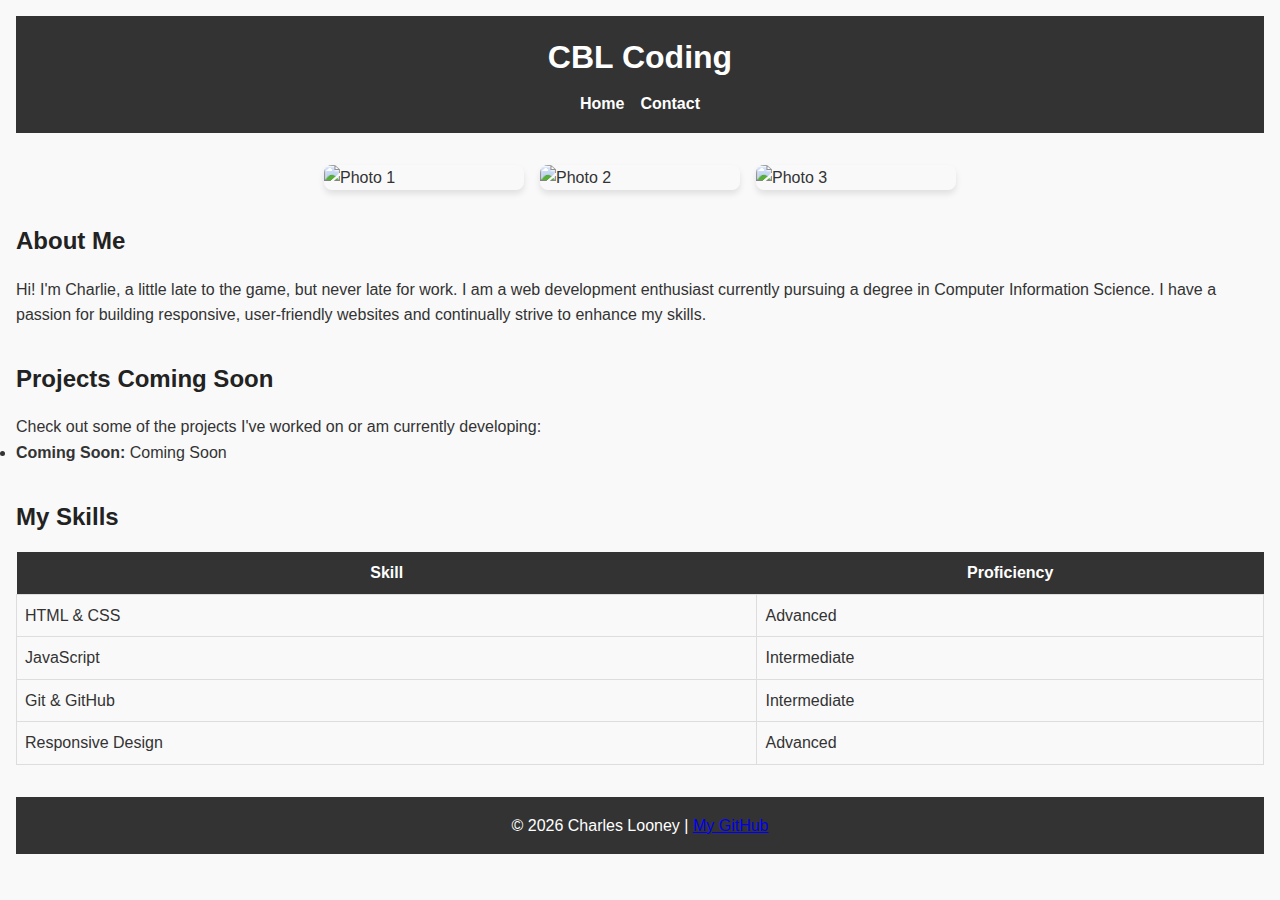
==== index.html @ be95363c "Templates and first draft" ====
<!DOCTYPE html>
<html lang="en">

<head>
    <meta charset="UTF-8">
    <meta name="viewport" content="width=device-width, initial-scale=1.0">
    <title>About Me</title>
    <link rel="stylesheet" href="styles.css">
</head>

<body>
    <header>
        <h1>CBL Coding</h1>
        <nav>
            <ul>
                <li><a href="index.html">Home</a></li>
                <li><a href="contact.html">Contact</a></li>
            </ul>
        </nav>
    </header>

    <main>
        <section class="photo-gallery">
            <div class="photo-container">
                <img src="image1.jpg" alt="Photo 1">
                <img src="image2.jpg" alt="Photo 2">
                <img src="image3.jpg" alt="Photo 3">
            </div>
        </section>        
        <section>
            <h2>About Me</h2>
            <p>
                Hi! I'm Charlie, a little late to the game, but never late for work. 
                I am a web development enthusiast currently pursuing a degree in Computer Information Science. 
                I have a passion for building responsive, user-friendly websites and continually strive to enhance my skills.
            </p>
        </section>
        <section>
            <h2>Projects Coming Soon</h2>
            <p>Check out some of the projects I've worked on or am currently developing:</p>
            <ul>
                <li><strong>Coming Soon:</strong> Coming Soon</li>
            </ul>
        </section>
        <section>
            <h2>My Skills</h2>
            <table>
                <thead>
                    <tr>
                        <th>Skill</th>
                        <th>Proficiency</th>
                    </tr>
                </thead>
                <tbody>
                    <tr>
                        <td>HTML & CSS</td>
                        <td>Advanced</td>
                    </tr>
                    <tr>
                        <td>JavaScript</td>
                        <td>Intermediate</td>
                    </tr>
                    <tr>
                        <td>Git & GitHub</td>
                        <td>Intermediate</td>
                    </tr>
                    <tr>
                        <td>Responsive Design</td>
                        <td>Advanced</td>
                    </tr>
                </tbody>
            </table>
        </section>
    </main>

    <footer>
        <p>&copy; <span id="year"></span> Charles Looney | <a href="https://github.com/yourUsername/yourUsername.github.io" target="_blank">My GitHub</a></p>
    </footer>

    <script>
        document.getElementById('year').textContent = new Date().getFullYear();
    </script>
</body>

</html>
---- styles.css ----
* {
    margin: 0;
    padding: 0;
    box-sizing: border-box;
}

body {
    font-family: Arial, sans-serif;
    line-height: 1.6;
    color: #333;
    background-color: #f9f9f9;
    padding: 1rem;
}

header {
    background-color: #333;
    color: white;
    padding: 1rem;
    text-align: center;
}

nav ul {
    list-style: none;
    display: flex;
    justify-content: center;
    gap: 1rem;
    padding: 0;
    margin-top: 0.5rem;
}

nav a {
    text-decoration: none;
    color: white;
    font-weight: bold;
}

main {
    margin: 2rem 0;
}

.photo-gallery {
    margin-bottom: 2rem;
}

.photo-container {
    display: flex;
    justify-content: center;
    gap: 1rem;
    flex-wrap: wrap;
}

.photo-container img {
    width: 200px;
    height: auto;
    border-radius: 8px;
    box-shadow: 0 4px 6px rgba(0, 0, 0, 0.1);
}


section {
    margin-bottom: 2rem;
}

h2 {
    margin-bottom: 1rem;
    color: #222;
}

table {
    width: 100%;
    border-collapse: collapse;
    margin: 1rem 0;
}

thead th {
    background-color: #333;
    color: white;
    padding: 0.5rem;
}

tbody td {
    border: 1px solid #ddd;
    padding: 0.5rem;
    text-align: left;
}

form {
    display: flex;
    flex-direction: column;
    gap: 1rem;
    max-width: 500px;
    margin: 0 auto;
}

label {
    font-weight: bold;
}

input, textarea, button {
    padding: 0.5rem;
    border: 1px solid #ddd;
    border-radius: 4px;
}

button {
    background-color: #333;
    color: white;
    border: none;
    cursor: pointer;
}

button:hover {
    background-color: #555;
}

footer {
    background-color: #333;
    color: white;
    text-align: center;
    padding: 1rem 0;
    margin-top: 2rem;
}
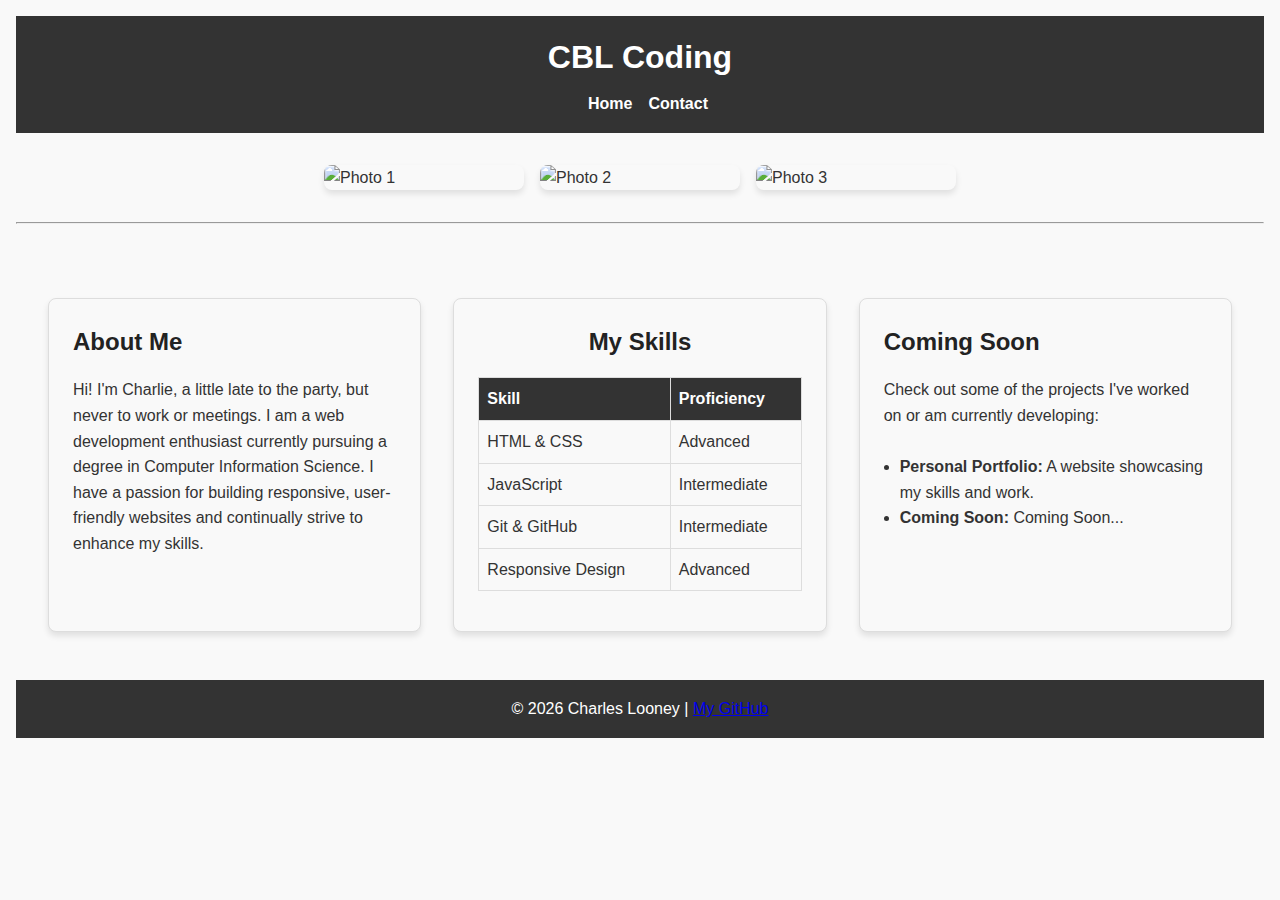
==== commit 31beffec: "Adjusted first draft and made containers" ====
--- a/index.html
+++ b/index.html
@@ -18,7 +18,6 @@
             </ul>
         </nav>
     </header>
-
     <main>
         <section class="photo-gallery">
             <div class="photo-container">
@@ -26,60 +25,65 @@
                 <img src="image2.jpg" alt="Photo 2">
                 <img src="image3.jpg" alt="Photo 3">
             </div>
-        </section>        
-        <section>
-            <h2>About Me</h2>
-            <p>
-                Hi! I'm Charlie, a little late to the game, but never late for work. 
-                I am a web development enthusiast currently pursuing a degree in Computer Information Science. 
-                I have a passion for building responsive, user-friendly websites and continually strive to enhance my skills.
-            </p>
         </section>
-        <section>
-            <h2>Projects Coming Soon</h2>
-            <p>Check out some of the projects I've worked on or am currently developing:</p>
-            <ul>
-                <li><strong>Coming Soon:</strong> Coming Soon</li>
-            </ul>
-        </section>
-        <section>
-            <h2>My Skills</h2>
-            <table>
-                <thead>
-                    <tr>
-                        <th>Skill</th>
-                        <th>Proficiency</th>
-                    </tr>
-                </thead>
-                <tbody>
-                    <tr>
-                        <td>HTML & CSS</td>
-                        <td>Advanced</td>
-                    </tr>
-                    <tr>
-                        <td>JavaScript</td>
-                        <td>Intermediate</td>
-                    </tr>
-                    <tr>
-                        <td>Git & GitHub</td>
-                        <td>Intermediate</td>
-                    </tr>
-                    <tr>
-                        <td>Responsive Design</td>
-                        <td>Advanced</td>
-                    </tr>
-                </tbody>
-            </table>
-        </section>
-    </main>
-
+        <hr>
+        <br>      
+        <main>
+            <section class="grid-container">
+                <div class="grid-item about">
+                    <h2>About Me</h2>
+                    <p>
+                        Hi! I'm Charlie, a little late to the party, but never to work or meetings.
+                        I am a web development enthusiast currently pursuing a degree in Computer Information Science. 
+                        I have a passion for building responsive, user-friendly websites and continually strive to enhance my skills.
+                    </p>
+                </div>
+                <div class="grid-item skills">
+                    <h2>My Skills</h2>
+                    <table>
+                        <thead>
+                            <tr>
+                                <th>Skill</th>
+                                <th>Proficiency</th>
+                            </tr>
+                        </thead>
+                        <tbody>
+                            <tr>
+                                <td>HTML & CSS</td>
+                                <td>Advanced</td>
+                            </tr>
+                            <tr>
+                                <td>JavaScript</td>
+                                <td>Intermediate</td>
+                            </tr>
+                            <tr>
+                                <td>Git & GitHub</td>
+                                <td>Intermediate</td>
+                            </tr>
+                            <tr>
+                                <td>Responsive Design</td>
+                                <td>Advanced</td>
+                            </tr>
+                        </tbody>
+                    </table>
+                </div>
+                <div class="grid-item projects">
+                    <h2>Coming Soon</h2>
+                    <p>Check out some of the projects I've worked on or am currently developing:</p>
+                    <br>
+                    <ul>
+                        <li><strong>Personal Portfolio:</strong> A website showcasing my skills and work.</li>
+                        <li><strong>Coming Soon:</strong> Coming Soon...</li>
+                    </ul>
+                </div>
+            </section>
+        </main>        
     <footer>
-        <p>&copy; <span id="year"></span> Charles Looney | <a href="https://github.com/yourUsername/yourUsername.github.io" target="_blank">My GitHub</a></p>
+        <p>&copy; <span id="year"></span> Charles Looney | <a href="https://www.github.com/cblcoding"" target="_blank">My GitHub</a></p>
     </footer>
 
     <script>
         document.getElementById('year').textContent = new Date().getFullYear();
     </script>
 </body>
-
-</html>
+</html>--- a/styles.css
+++ b/styles.css
@@ -54,6 +54,56 @@
     height: auto;
     border-radius: 8px;
     box-shadow: 0 4px 6px rgba(0, 0, 0, 0.1);
+}
+
+.grid-container {
+    display: grid;
+    grid-template-columns: repeat(auto-fit, minmax(300px, 1fr));
+    gap: 2rem;
+    margin: 2rem 1rem;
+    padding: 1rem;
+}
+
+.grid-item {
+    background-color: #f9f9f9;
+    border: 1px solid #ddd;
+    border-radius: 8px;
+    box-shadow: 0 4px 6px rgba(0, 0, 0, 0.1);
+    padding: 1.5rem;
+}
+
+.grid-item.about {
+    text-align: left;
+}
+
+.grid-item.skills {
+    text-align: center;
+}
+
+table {
+    width: 100%;
+    border-collapse: collapse;
+    margin-top: 1rem;
+}
+
+th, td {
+    border: 1px solid #ddd;
+    padding: 0.5rem;
+    text-align: left;
+}
+
+th {
+    background-color: #333;
+    color: white;
+}
+
+.grid-item.projects {
+    text-align: left;
+}
+
+ul {
+    list-style-type: disc;
+    margin-left: 1rem;
 }
 
 
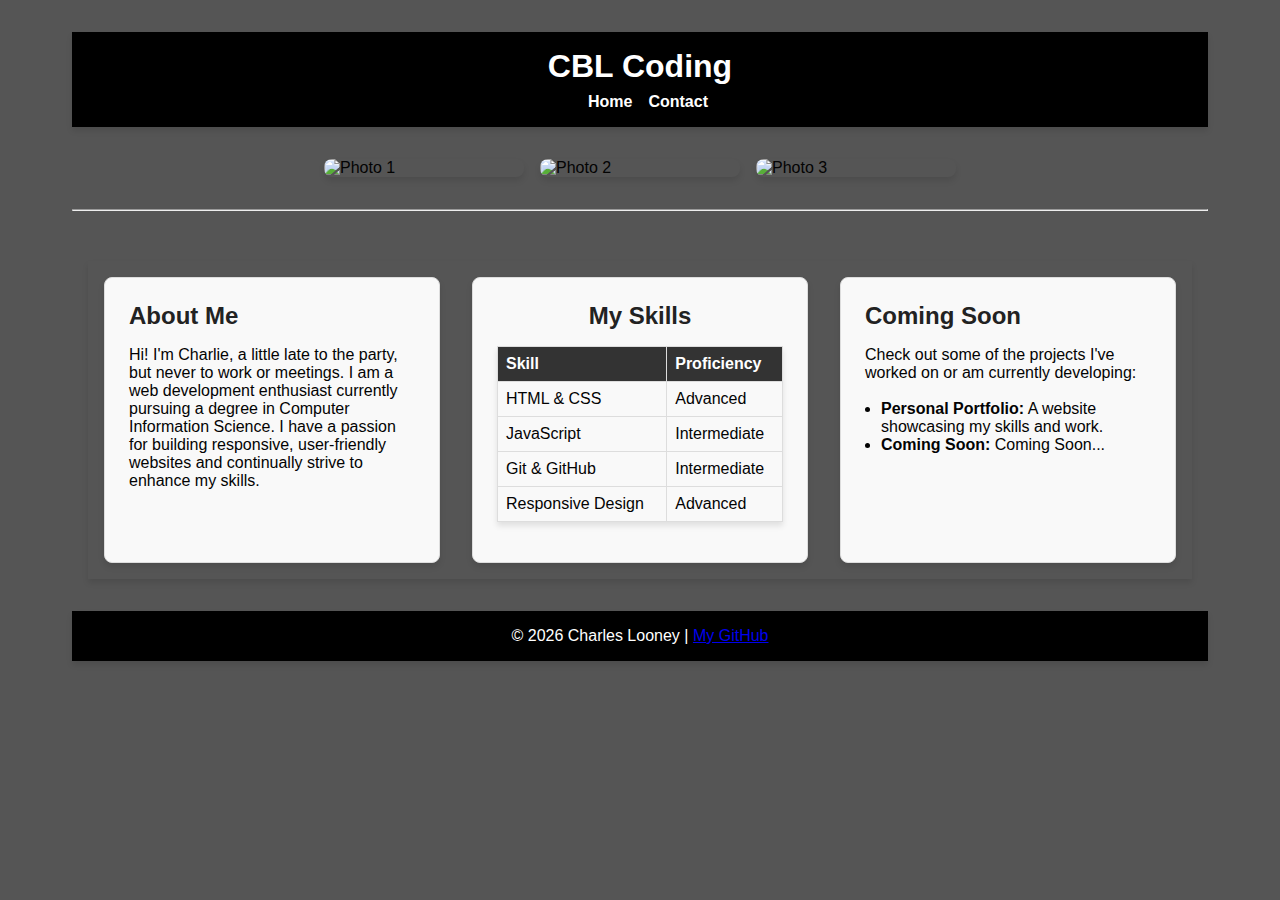
==== commit e0466932: "Second draft" ====
--- a/index.html
+++ b/index.html
@@ -6,9 +6,10 @@
     <meta name="viewport" content="width=device-width, initial-scale=1.0">
     <title>About Me</title>
     <link rel="stylesheet" href="styles.css">
+    <link rel="stylesheet" href="responsivestyles.css">
 </head>
 
-<body>
+<body class="wrapper">
     <header>
         <h1>CBL Coding</h1>
         <nav>
@@ -76,12 +77,11 @@
                         <li><strong>Coming Soon:</strong> Coming Soon...</li>
                     </ul>
                 </div>
-            </section>
+            </section>        
         </main>        
     <footer>
         <p>&copy; <span id="year"></span> Charles Looney | <a href="https://www.github.com/cblcoding"" target="_blank">My GitHub</a></p>
     </footer>
-
     <script>
         document.getElementById('year').textContent = new Date().getFullYear();
     </script>
--- a/styles.css
+++ b/styles.css
@@ -5,18 +5,23 @@
 }
 
 body {
+    max-width: 1200px;
+    margin: 0 auto;
+    background-color: rgba(255, 255, 255, 0.8);
+    padding: 2rem;
+    border-radius: 8px;
     font-family: Arial, sans-serif;
-    line-height: 1.6;
-    color: #333;
-    background-color: #f9f9f9;
-    padding: 1rem;
+    color: rgb(3, 3, 3);
+    background-color: #555;
+    background-size: cover;
 }
 
 header {
-    background-color: #333;
+    background-color: #000000;
     color: white;
     padding: 1rem;
     text-align: center;
+    box-shadow: 0 4px 6px rgba(0, 0, 0, 0.1);
 }
 
 nav ul {
@@ -62,6 +67,7 @@
     gap: 2rem;
     margin: 2rem 1rem;
     padding: 1rem;
+    box-shadow: 0 4px 6px rgba(0, 0, 0, 0.1);
 }
 
 .grid-item {
@@ -84,6 +90,8 @@
     width: 100%;
     border-collapse: collapse;
     margin-top: 1rem;
+    box-shadow: 0 4px 6px rgba(0, 0, 0, 0.1);
+
 }
 
 th, td {
@@ -163,10 +171,58 @@
     background-color: #555;
 }
 
+.form-container {
+    max-width: 600px;
+    margin: 2rem auto;
+    padding: 2rem;
+    background-color: #f9f9f9;
+    border: 1px solid #ddd;
+    border-radius: 8px;
+    box-shadow: 0 4px 6px rgba(0, 0, 0, 0.1);
+    text-align: left;
+}
+
+form {
+    display: flex;
+    flex-direction: column;
+    gap: 1rem;
+}
+
+label {
+    font-weight: bold;
+    margin-bottom: 0.5rem;
+}
+
+input, textarea, button {
+    padding: 0.8rem;
+    border: 1px solid #ddd;
+    border-radius: 4px;
+    font-size: 1rem;
+}
+
+input:focus, textarea:focus {
+    border-color: #333;
+    outline: none;
+    box-shadow: 0 0 3px rgba(51, 51, 51, 0.5);
+}
+
+button {
+    background-color: #000000;
+    color: white;
+    border: none;
+    cursor: pointer;
+    padding: 1rem;
+}
+
+button:hover {
+    background-color: #555;
+}
+
 footer {
-    background-color: #333;
+    background-color: #000000;
     color: white;
     text-align: center;
     padding: 1rem 0;
     margin-top: 2rem;
-}
+    box-shadow: 0 4px 6px rgba(0, 0, 0, 0.1);
+}
--- a/responsivestyles.css
+++ b/responsivestyles.css
@@ -0,0 +1,20 @@
+@media (max-width: 768px) {
+    .form-container {
+        padding: 1rem;
+    }
+
+    form {
+        gap: 0.8rem;
+    }
+    .wrapper {
+        padding: 1rem;
+    }
+    
+    header h1 {
+        font-size: 1.5rem;
+    }
+}
+
+audio {
+    display: none;
+}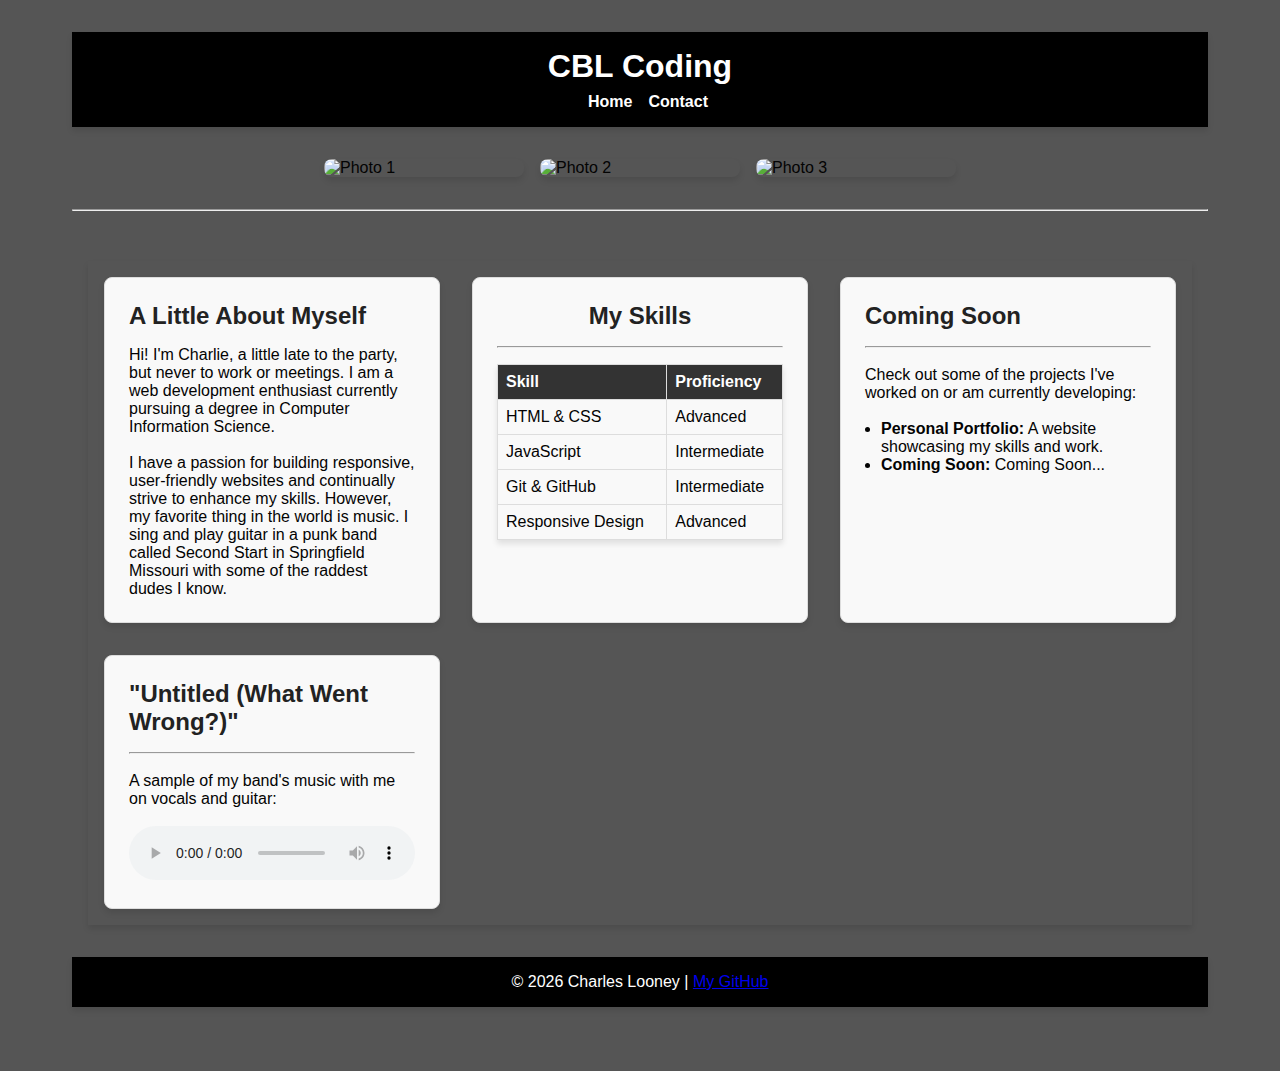
==== commit 7e74b2dd: "Added player for one of my bands songs." ====
--- a/index.html
+++ b/index.html
@@ -32,15 +32,21 @@
         <main>
             <section class="grid-container">
                 <div class="grid-item about">
-                    <h2>About Me</h2>
+                    <h2>A Little About Myself</h2>
                     <p>
                         Hi! I'm Charlie, a little late to the party, but never to work or meetings.
-                        I am a web development enthusiast currently pursuing a degree in Computer Information Science. 
-                        I have a passion for building responsive, user-friendly websites and continually strive to enhance my skills.
+                        I am a web development enthusiast currently pursuing a degree in Computer Information Science.
+                    </p>
+                    <br>
+                    <p>
+                        I have a passion for building responsive, user-friendly websites and continually strive to enhance my skills. 
+                        However, my favorite thing in the world is music.
+                        I sing and play guitar in a punk band called Second Start in Springfield Missouri with some of the raddest dudes I know.
                     </p>
                 </div>
                 <div class="grid-item skills">
                     <h2>My Skills</h2>
+                    <hr>
                     <table>
                         <thead>
                             <tr>
@@ -70,12 +76,25 @@
                 </div>
                 <div class="grid-item projects">
                     <h2>Coming Soon</h2>
+                    <hr>
+                    <br>
                     <p>Check out some of the projects I've worked on or am currently developing:</p>
                     <br>
                     <ul>
                         <li><strong>Personal Portfolio:</strong> A website showcasing my skills and work.</li>
                         <li><strong>Coming Soon:</strong> Coming Soon...</li>
                     </ul>
+                </div>
+                <div class="grid-item music">
+                    <h2>"Untitled (What Went Wrong?)"</h2>
+                    <hr>
+                    <br>
+                    <p>A sample of my band's music with me on vocals and guitar:</p>
+                    <br>
+                    <audio controls>
+                        <source src="Untitled_master.mp3" type="audio/mpeg">
+                        Your browser does not support the audio element.
+                    </audio>
                 </div>
             </section>        
         </main>        
--- a/styles.css
+++ b/styles.css
@@ -78,6 +78,12 @@
     padding: 1.5rem;
 }
 
+.grid-item.music audio {
+    width: 100%;
+    outline: none;
+    border-radius: 4px;
+}
+
 .grid-item.about {
     text-align: left;
 }
@@ -108,6 +114,7 @@
 .grid-item.projects {
     text-align: left;
 }
+
 
 ul {
     list-style-type: disc;
--- a/responsivestyles.css
+++ b/responsivestyles.css
@@ -13,8 +13,4 @@
     header h1 {
         font-size: 1.5rem;
     }
-}
-
-audio {
-    display: none;
 }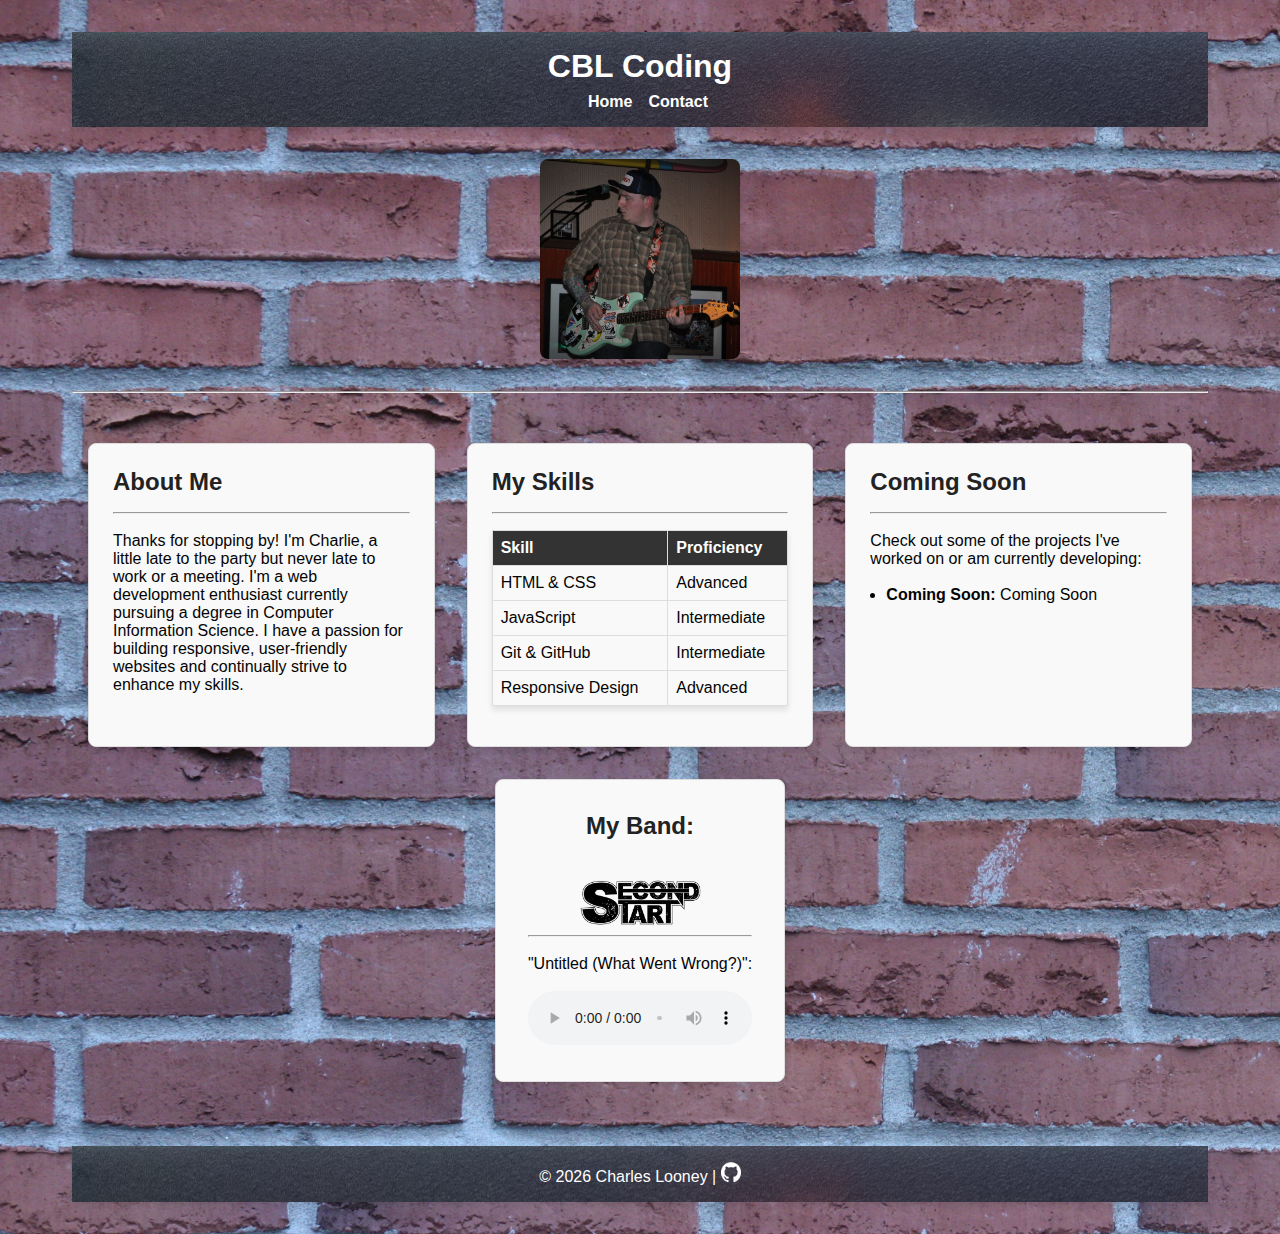
==== commit 1921cb0c: "made more changes and adjusted folders" ====
--- a/index.html
+++ b/index.html
@@ -19,87 +19,84 @@
             </ul>
         </nav>
     </header>
-    <main>
-        <section class="photo-gallery">
-            <div class="photo-container">
-                <img src="image1.jpg" alt="Photo 1">
-                <img src="image2.jpg" alt="Photo 2">
-                <img src="image3.jpg" alt="Photo 3">
-            </div>
-        </section>
+        <main>
+            <section class="photo-gallery">
+                <div class="photo-container">
+                    <img src="images/image1.jpg" alt="Photo 1">
+                </div>
+            </section>
         <hr>
         <br>      
-        <main>
-            <section class="grid-container">
-                <div class="grid-item about">
-                    <h2>A Little About Myself</h2>
-                    <p>
-                        Hi! I'm Charlie, a little late to the party, but never to work or meetings.
-                        I am a web development enthusiast currently pursuing a degree in Computer Information Science.
-                    </p>
+            <div class="main-grid">
+                <div class="sub-grid">
+                    <div class="grid-item about">
+                        <h2>About Me</h2>
+                        <hr>
+                        <br>
+                        <p>
+                            Thanks for stopping by! I'm Charlie, a little late to the party but never late to work or a meeting. 
+                            I'm a web development enthusiast currently pursuing a degree in Computer Information Science. 
+                            I have a passion for building responsive, user-friendly websites and continually strive to enhance my skills.
+                        </p>
+                    </div>
+                        <div class="grid-item skills">
+                        <h2>My Skills</h2>
+                        <hr>
+                        <table>
+                            <thead>
+                                <tr>
+                                    <th>Skill</th>
+                                    <th>Proficiency</th>
+                                </tr>
+                            </thead>
+                            <tbody>
+                                <tr>
+                                    <td>HTML & CSS</td>
+                                    <td>Advanced</td>
+                                </tr>
+                                <tr>
+                                    <td>JavaScript</td>
+                                    <td>Intermediate</td>
+                                </tr>
+                                <tr>
+                                    <td>Git & GitHub</td>
+                                    <td>Intermediate</td>
+                                </tr>
+                                <tr>
+                                    <td>Responsive Design</td>
+                                    <td>Advanced</td>
+                                </tr>
+                            </tbody>
+                        </table>
+                    </div>
+                        <div class="grid-item projects">
+                        <h2>Coming Soon</h2>
+                        <hr>
+                        <br>
+                        <p>Check out some of the projects I've worked on or am currently developing:</p>
+                        <br>
+                        <ul>
+                            <li><strong>Coming Soon:</strong> Coming Soon</li>
+                        </ul>
+                    </div>
+                </div>
+                    <div class="grid-item music">
+                    <h2>My Band:</h2>
                     <br>
-                    <p>
-                        I have a passion for building responsive, user-friendly websites and continually strive to enhance my skills. 
-                        However, my favorite thing in the world is music.
-                        I sing and play guitar in a punk band called Second Start in Springfield Missouri with some of the raddest dudes I know.
-                    </p>
-                </div>
-                <div class="grid-item skills">
-                    <h2>My Skills</h2>
-                    <hr>
-                    <table>
-                        <thead>
-                            <tr>
-                                <th>Skill</th>
-                                <th>Proficiency</th>
-                            </tr>
-                        </thead>
-                        <tbody>
-                            <tr>
-                                <td>HTML & CSS</td>
-                                <td>Advanced</td>
-                            </tr>
-                            <tr>
-                                <td>JavaScript</td>
-                                <td>Intermediate</td>
-                            </tr>
-                            <tr>
-                                <td>Git & GitHub</td>
-                                <td>Intermediate</td>
-                            </tr>
-                            <tr>
-                                <td>Responsive Design</td>
-                                <td>Advanced</td>
-                            </tr>
-                        </tbody>
-                    </table>
-                </div>
-                <div class="grid-item projects">
-                    <h2>Coming Soon</h2>
+                    <img src="images/trans-6.png" alt="band logo" width="130">
                     <hr>
                     <br>
-                    <p>Check out some of the projects I've worked on or am currently developing:</p>
-                    <br>
-                    <ul>
-                        <li><strong>Personal Portfolio:</strong> A website showcasing my skills and work.</li>
-                        <li><strong>Coming Soon:</strong> Coming Soon...</li>
-                    </ul>
-                </div>
-                <div class="grid-item music">
-                    <h2>"Untitled (What Went Wrong?)"</h2>
-                    <hr>
-                    <br>
-                    <p>A sample of my band's music with me on vocals and guitar:</p>
+                    <p>"Untitled (What Went Wrong?)":</p>
                     <br>
                     <audio controls>
-                        <source src="Untitled_master.mp3" type="audio/mpeg">
+                        <source src="songs/Untitled_master.mp3" type="audio/mpeg">
                         Your browser does not support the audio element.
                     </audio>
                 </div>
-            </section>        
+            </div>
         </main>        
     <footer>
-        <p>&copy; <span id="year"></span> Charles Looney | <a href="https://www.github.com/cblcoding"" target="_blank">My GitHub</a></p>
+        <p>&copy; <span id="year"></span> Charles Looney | <a href="https://www.github.com/cblcoding" target="_blank"><img src="images/github-mark/github-mark-white.png" alt="github logo" width="20"></a></p>
     </footer>
     <script>
         document.getElementById('year').textContent = new Date().getFullYear();
--- a/styles.css
+++ b/styles.css
@@ -7,17 +7,18 @@
 body {
     max-width: 1200px;
     margin: 0 auto;
-    background-color: rgba(255, 255, 255, 0.8);
     padding: 2rem;
     border-radius: 8px;
     font-family: Arial, sans-serif;
     color: rgb(3, 3, 3);
-    background-color: #555;
+    background-color: #000000;
+    background-image: url(images/Brick_in_Finland.jpg);
     background-size: cover;
 }
 
 header {
     background-color: #000000;
+    background-image: url(images/Graffiti_in_Bamberg-20220825-RM-171254.jpg);
     color: white;
     padding: 1rem;
     text-align: center;
@@ -61,13 +62,17 @@
     box-shadow: 0 4px 6px rgba(0, 0, 0, 0.1);
 }
 
-.grid-container {
+.main-grid {
+    display: grid;
+    grid-template-rows: auto auto;
+    gap: 2rem;
+    padding: 2rem 1rem;
+}
+
+.sub-grid {
     display: grid;
     grid-template-columns: repeat(auto-fit, minmax(300px, 1fr));
     gap: 2rem;
-    margin: 2rem 1rem;
-    padding: 1rem;
-    box-shadow: 0 4px 6px rgba(0, 0, 0, 0.1);
 }
 
 .grid-item {
@@ -78,19 +83,23 @@
     padding: 1.5rem;
 }
 
-.grid-item.music audio {
+.grid-item.music {
+    text-align: center;
+    background-color: #f9f9f9;
+    padding: 2rem;
+    max-width: 600px;
+    margin: 0 auto;
+    border: 1px solid #ddd;
+    border-radius: 8px;
+    box-shadow: 0 4px 6px rgba(0, 0, 0, 0.1);
+}
+
+audio {
     width: 100%;
     outline: none;
     border-radius: 4px;
 }
 
-.grid-item.about {
-    text-align: left;
-}
-
-.grid-item.skills {
-    text-align: center;
-}
 
 table {
     width: 100%;
@@ -172,6 +181,7 @@
     color: white;
     border: none;
     cursor: pointer;
+    padding: 1rem;
 }
 
 button:hover {
@@ -179,6 +189,8 @@
 }
 
 .form-container {
+    background: linear-gradient(rgba(255, 255, 255, 0.5), rgba(255, 255, 255, 0.5)), 
+    url('images/PunkNotDead-graffiti.jpg') no-repeat center center;
     max-width: 600px;
     margin: 2rem auto;
     padding: 2rem;
@@ -213,23 +225,21 @@
     box-shadow: 0 0 3px rgba(51, 51, 51, 0.5);
 }
 
-button {
-    background-color: #000000;
-    color: white;
-    border: none;
-    cursor: pointer;
-    padding: 1rem;
-}
-
-button:hover {
-    background-color: #555;
-}
-
 footer {
     background-color: #000000;
+    background-image: url(images/Graffiti_in_Bamberg-20220825-RM-171254.jpg);
     color: white;
     text-align: center;
     padding: 1rem 0;
     margin-top: 2rem;
     box-shadow: 0 4px 6px rgba(0, 0, 0, 0.1);
 }
+
+footer a {
+    color:#000000;
+    text-decoration: none;
+}
+
+footer a:hover {
+    color: seagreen;
+}
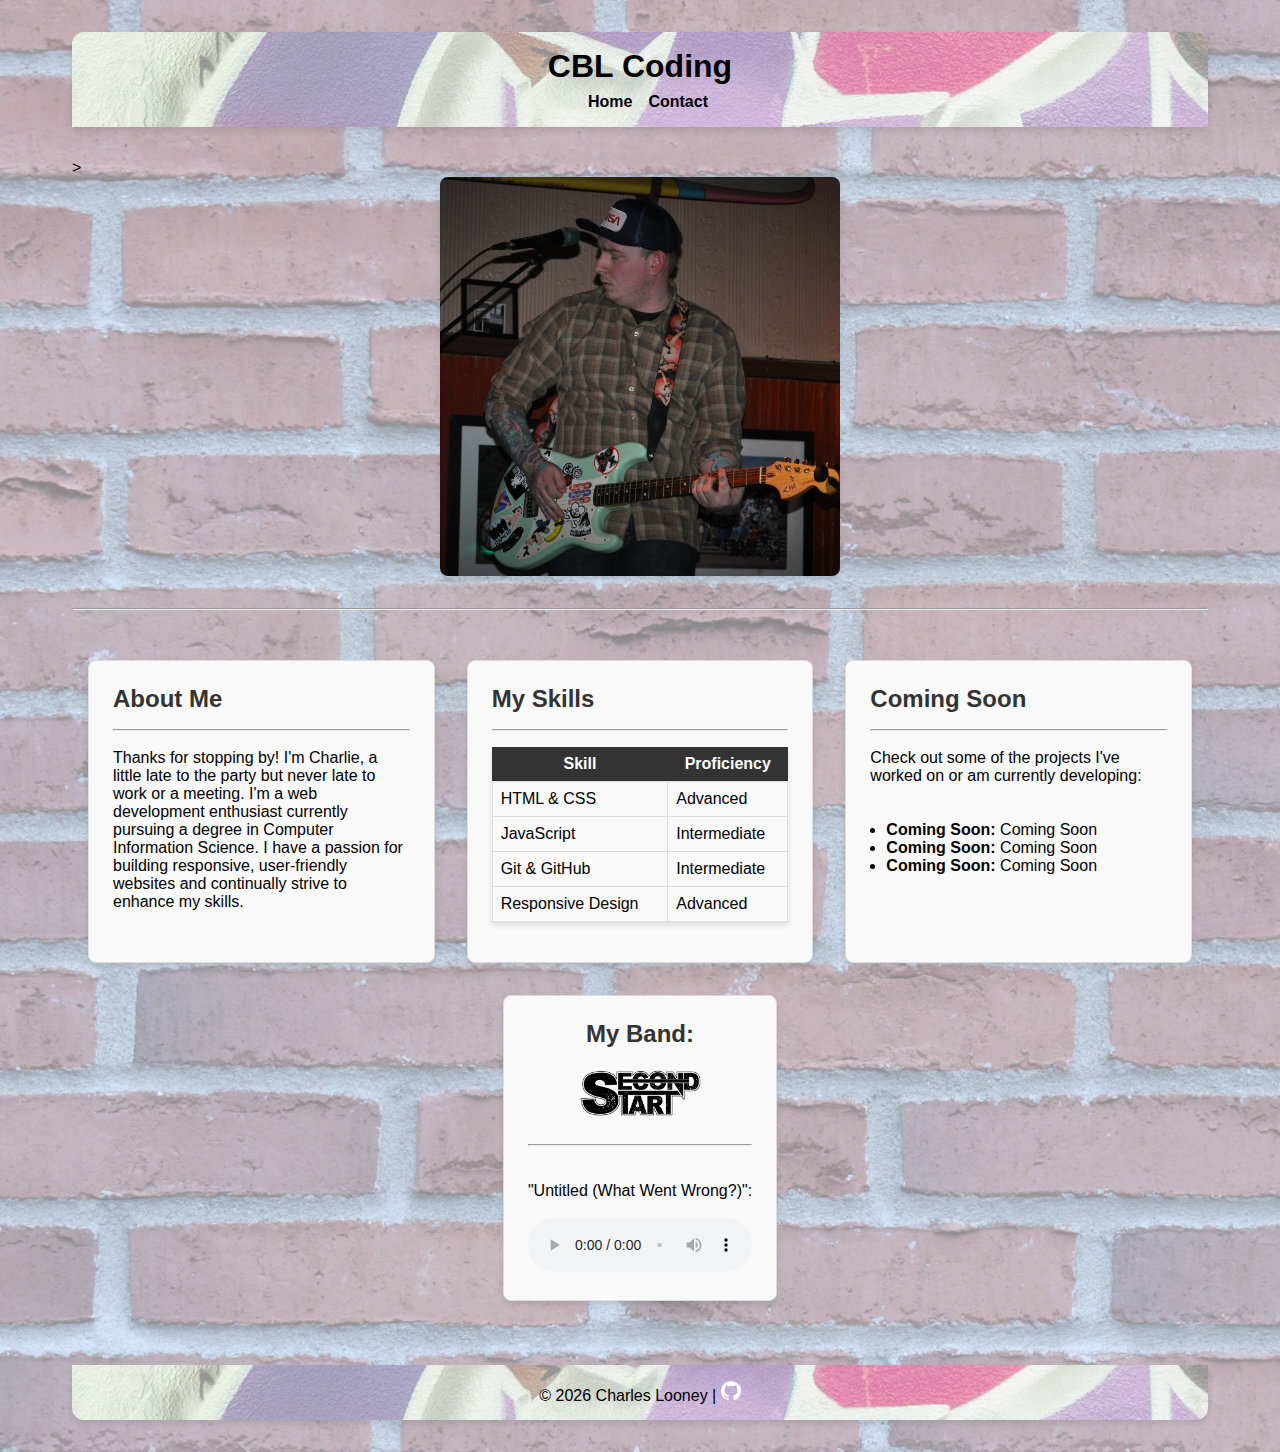
==== commit ccd5c135: "Possible final draft. Validated and Commented" ====
--- a/index.html
+++ b/index.html
@@ -1,6 +1,6 @@
 <!DOCTYPE html>
 <html lang="en">
-
+<!-- Completed by Charles Looney Web Dev Final -->
 <head>
     <meta charset="UTF-8">
     <meta name="viewport" content="width=device-width, initial-scale=1.0">
@@ -19,12 +19,10 @@
             </ul>
         </nav>
     </header>
-        <main>
-            <section class="photo-gallery">
+        <main>>
                 <div class="photo-container">
                     <img src="images/image1.jpg" alt="Photo 1">
                 </div>
-            </section>
         <hr>
         <br>      
             <div class="main-grid">
@@ -75,16 +73,21 @@
                         <br>
                         <p>Check out some of the projects I've worked on or am currently developing:</p>
                         <br>
+                        <br>
                         <ul>
+                            <li><strong>Coming Soon:</strong> Coming Soon</li>
+                            <li><strong>Coming Soon:</strong> Coming Soon</li>
                             <li><strong>Coming Soon:</strong> Coming Soon</li>
                         </ul>
                     </div>
                 </div>
                     <div class="grid-item music">
                     <h2>My Band:</h2>
+                    <img src="images/trans-6.png" alt="band logo" width="130">
                     <br>
-                    <img src="images/trans-6.png" alt="band logo" width="130">
+                    <br>
                     <hr>
+                    <br>
                     <br>
                     <p>"Untitled (What Went Wrong?)":</p>
                     <br>
--- a/styles.css
+++ b/styles.css
@@ -1,3 +1,14 @@
+:root {
+    --primary-color: #333;
+    --secondary-color: #f9f9f9;
+    --accent-color: seagreen;
+    --text-color: #000;
+    --border-color: #ddd;
+    --box-shadow: 0 4px 6px rgba(0, 0, 0, 0.1);
+}
+
+/* Completed by Charles Looney Web Dev Final */
+
 * {
     margin: 0;
     padding: 0;
@@ -8,21 +19,21 @@
     max-width: 1200px;
     margin: 0 auto;
     padding: 2rem;
-    border-radius: 8px;
     font-family: Arial, sans-serif;
-    color: rgb(3, 3, 3);
-    background-color: #000000;
-    background-image: url(images/Brick_in_Finland.jpg);
+    background: linear-gradient(rgba(255, 255, 255, 0.5), rgba(255, 255, 255, 0.5)), 
+    url('images/Brick_in_Finland.jpg') no-repeat center center;
     background-size: cover;
+    color: var(--text-color);
 }
 
 header {
-    background-color: #000000;
-    background-image: url(images/Graffiti_in_Bamberg-20220825-RM-171254.jpg);
-    color: white;
+    background: linear-gradient(rgba(255, 255, 255, 0.5), rgba(255, 255, 255, 0.5)), 
+    url('images/Graffiti_in_Bamberg-20220825-RM-171254.jpg') no-repeat center center;
+    color: #000000;
     padding: 1rem;
     text-align: center;
-    box-shadow: 0 4px 6px rgba(0, 0, 0, 0.1);
+    box-shadow: var(--box-shadow);
+    border-radius: 12px 12px 0 0;
 }
 
 nav ul {
@@ -30,22 +41,21 @@
     display: flex;
     justify-content: center;
     gap: 1rem;
-    padding: 0;
     margin-top: 0.5rem;
 }
 
 nav a {
     text-decoration: none;
-    color: white;
+    color: #000000;
     font-weight: bold;
+}
+
+nav a:hover {
+    color: var(--accent-color);
 }
 
 main {
     margin: 2rem 0;
-}
-
-.photo-gallery {
-    margin-bottom: 2rem;
 }
 
 .photo-container {
@@ -53,13 +63,14 @@
     justify-content: center;
     gap: 1rem;
     flex-wrap: wrap;
+    margin-bottom: 2rem;
 }
 
 .photo-container img {
-    width: 200px;
+    width: 400px;
     height: auto;
     border-radius: 8px;
-    box-shadow: 0 4px 6px rgba(0, 0, 0, 0.1);
+    box-shadow: var(--box-shadow);
 }
 
 .main-grid {
@@ -76,22 +87,18 @@
 }
 
 .grid-item {
-    background-color: #f9f9f9;
-    border: 1px solid #ddd;
+    background-color: var(--secondary-color);
+    color: var(--text-color); 
+    border: 1px solid var(--border-color);
     border-radius: 8px;
-    box-shadow: 0 4px 6px rgba(0, 0, 0, 0.1);
+    box-shadow: var(--box-shadow);
     padding: 1.5rem;
 }
 
 .grid-item.music {
     text-align: center;
-    background-color: #f9f9f9;
-    padding: 2rem;
     max-width: 600px;
     margin: 0 auto;
-    border: 1px solid #ddd;
-    border-radius: 8px;
-    box-shadow: 0 4px 6px rgba(0, 0, 0, 0.1);
 }
 
 audio {
@@ -100,64 +107,42 @@
     border-radius: 4px;
 }
 
-
-table {
-    width: 100%;
-    border-collapse: collapse;
-    margin-top: 1rem;
-    box-shadow: 0 4px 6px rgba(0, 0, 0, 0.1);
-
-}
-
-th, td {
-    border: 1px solid #ddd;
-    padding: 0.5rem;
-    text-align: left;
-}
-
-th {
-    background-color: #333;
-    color: white;
-}
-
-.grid-item.projects {
-    text-align: left;
-}
-
-
-ul {
-    list-style-type: disc;
-    margin-left: 1rem;
-}
-
-
-section {
-    margin-bottom: 2rem;
-}
-
 h2 {
     margin-bottom: 1rem;
-    color: #222;
+    color: var(--primary-color);
 }
 
 table {
     width: 100%;
     border-collapse: collapse;
     margin: 1rem 0;
+    box-shadow: var(--box-shadow);
 }
 
 thead th {
-    background-color: #333;
-    color: white;
+    background-color: var(--primary-color);
+    color: #fff;
     padding: 0.5rem;
 }
 
 tbody td {
-    border: 1px solid #ddd;
+    border: 1px solid var(--border-color);
     padding: 0.5rem;
     text-align: left;
-}
-
+    color: var(--text-color);
+}
+
+ul {
+    list-style-type: disc;
+    margin-left: 1rem;
+    color: var(--text-color);
+}
+
+section {
+    margin-bottom: 2rem;
+}
+
+/* Form Styling */
 form {
     display: flex;
     flex-direction: column;
@@ -168,24 +153,33 @@
 
 label {
     font-weight: bold;
+    margin-bottom: 0.5rem;
+    color: var(--primary-color);
 }
 
 input, textarea, button {
-    padding: 0.5rem;
-    border: 1px solid #ddd;
+    padding: 0.8rem;
+    border: 1px solid var(--border-color);
     border-radius: 4px;
+    font-size: 1rem;
+    color: var(--text-color);
+}
+
+input:focus, textarea:focus {
+    border-color: var(--primary-color);
+    outline: none;
+    box-shadow: 0 0 3px rgba(51, 51, 51, 0.5);
 }
 
 button {
-    background-color: #333;
-    color: white;
+    background-color: var(--primary-color);
+    color: #fff;
     border: none;
     cursor: pointer;
-    padding: 1rem;
 }
 
 button:hover {
-    background-color: #555;
+    background-color: var(--accent-color);
 }
 
 .form-container {
@@ -194,52 +188,29 @@
     max-width: 600px;
     margin: 2rem auto;
     padding: 2rem;
-    background-color: #f9f9f9;
-    border: 1px solid #ddd;
+    border: 1px solid var(--border-color);
     border-radius: 8px;
-    box-shadow: 0 4px 6px rgba(0, 0, 0, 0.1);
+    box-shadow: var(--box-shadow);
     text-align: left;
-}
-
-form {
-    display: flex;
-    flex-direction: column;
-    gap: 1rem;
-}
-
-label {
-    font-weight: bold;
-    margin-bottom: 0.5rem;
-}
-
-input, textarea, button {
-    padding: 0.8rem;
-    border: 1px solid #ddd;
-    border-radius: 4px;
-    font-size: 1rem;
-}
-
-input:focus, textarea:focus {
-    border-color: #333;
-    outline: none;
-    box-shadow: 0 0 3px rgba(51, 51, 51, 0.5);
+    color: var(--text-color);
 }
 
 footer {
-    background-color: #000000;
-    background-image: url(images/Graffiti_in_Bamberg-20220825-RM-171254.jpg);
-    color: white;
+    background: linear-gradient(rgba(255, 255, 255, 0.5), rgba(255, 255, 255, 0.5)), 
+    url('images/Graffiti_in_Bamberg-20220825-RM-171254.jpg') no-repeat center center;
+    color: #000000;
     text-align: center;
     padding: 1rem 0;
     margin-top: 2rem;
-    box-shadow: 0 4px 6px rgba(0, 0, 0, 0.1);
+    box-shadow: var(--box-shadow);
+    border-radius: 0px 0px 12px 12px;
 }
 
 footer a {
-    color:#000000;
+    color: #ffffff;
     text-decoration: none;
 }
 
 footer a:hover {
-    color: seagreen;
-}
+    color: var(--accent-color);
+}
--- a/responsivestyles.css
+++ b/responsivestyles.css
@@ -1,16 +1,43 @@
 @media (max-width: 768px) {
-    .form-container {
+    body {
         padding: 1rem;
+    }
+
+    header h1 {
+        font-size: 1.5rem;
+    }
+
+    .main-grid {
+        grid-template-rows: 1fr;
+        gap: 1rem;
+    }
+
+    .photo-container img {
+        width: 250px;
     }
 
     form {
         gap: 0.8rem;
     }
-    .wrapper {
+
+    .form-container {
         padding: 1rem;
     }
+
+    nav ul {
+        flex-direction: column;
+        gap: 0.5rem;
+    }
+}
+
+@media (min-width: 695px) and (max-width: 1060px) {
     
-    header h1 {
-        font-size: 1.5rem;
+    .grid-item.projects {
+        display: none;
     }
-}+
+    .grid-item.music {
+        display: none;
+    }
+}
+/* Completed by Charles Looney Web Dev Final */